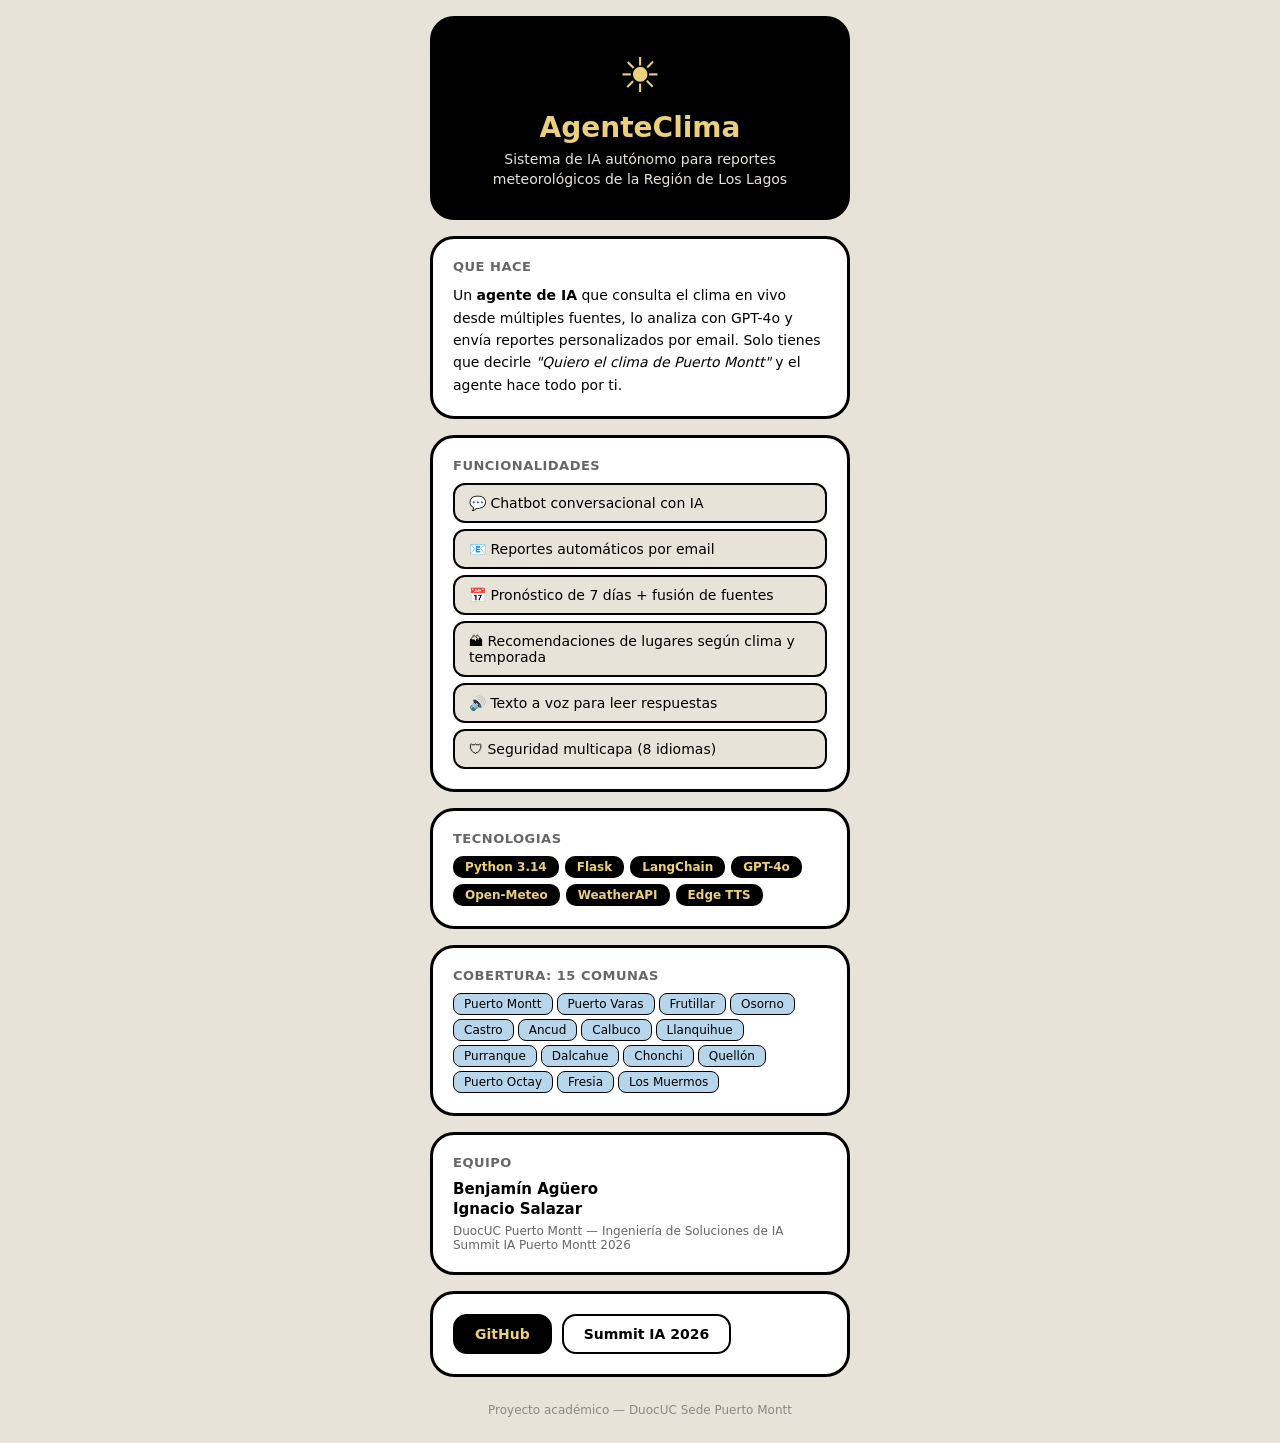
==== docs/index.html @ 6d80e23d "feat: landing mobile para QR + GitHub Pages (docs/index.html)" ====
<!DOCTYPE html>
<html lang="es">
<head>
    <meta charset="UTF-8">
    <meta name="viewport" content="width=device-width, initial-scale=1.0">
    <title>AgenteClima - IA Meteorologica</title>
    <style>
        * { margin: 0; padding: 0; box-sizing: border-box; }
        body {
            font-family: 'Segoe UI', system-ui, sans-serif;
            background: #E7E3D8;
            color: #000;
            min-height: 100vh;
            display: flex;
            justify-content: center;
            padding: 16px;
        }
        .container {
            width: 100%;
            max-width: 420px;
            display: flex;
            flex-direction: column;
            gap: 16px;
        }
        .card {
            background: #fff;
            border: 3px solid #000;
            border-radius: 24px;
            padding: 20px;
        }
        .hero {
            background: #000;
            color: #EBCF7C;
            text-align: center;
            padding: 28px 20px;
        }
        .hero h1 { font-size: 28px; font-weight: 800; }
        .hero p { font-size: 14px; color: #E7E3D8; margin-top: 6px; line-height: 1.4; }
        .hero .emoji { font-size: 48px; margin-bottom: 8px; }

        h2 {
            font-size: 13px;
            text-transform: uppercase;
            letter-spacing: 0.5px;
            color: #666;
            margin-bottom: 10px;
        }
        .feature-list { display: flex; flex-direction: column; gap: 6px; }
        .feature {
            background: #E7E3D8;
            border: 2px solid #000;
            border-radius: 12px;
            padding: 10px 14px;
            font-size: 14px;
        }
        .tech-tags { display: flex; flex-wrap: wrap; gap: 6px; }
        .tag {
            background: #000;
            color: #EBCF7C;
            padding: 4px 12px;
            border-radius: 10px;
            font-size: 12px;
            font-weight: 600;
        }
        .comuna-list { display: flex; flex-wrap: wrap; gap: 4px; }
        .comuna {
            background: #B8D6EB;
            border: 1.5px solid #000;
            border-radius: 8px;
            padding: 3px 10px;
            font-size: 12px;
        }
        .team p { font-size: 15px; margin: 2px 0; }
        .team .school { font-size: 12px; color: #666; margin-top: 6px; }
        .links { display: flex; gap: 10px; flex-wrap: wrap; }
        .btn {
            display: inline-block;
            background: #000;
            color: #EBCF7C;
            padding: 10px 20px;
            border-radius: 14px;
            text-decoration: none;
            font-weight: 600;
            font-size: 14px;
            border: 2px solid #000;
        }
        .btn-outline {
            background: transparent;
            color: #000;
        }
        .footer {
            text-align: center;
            font-size: 12px;
            color: #888;
            padding: 10px;
        }
    </style>
</head>
<body>
<div class="container">

    <div class="card hero">
        <div class="emoji">&#x2600;&#xFE0F;</div>
        <h1>AgenteClima</h1>
        <p>Sistema de IA aut&oacute;nomo para reportes meteorol&oacute;gicos de la Regi&oacute;n de Los Lagos</p>
    </div>

    <div class="card">
        <h2>Que hace</h2>
        <p style="font-size:14px; line-height:1.6;">
            Un <strong>agente de IA</strong> que consulta el clima en vivo desde m&uacute;ltiples fuentes,
            lo analiza con GPT-4o y env&iacute;a reportes personalizados por email. Solo tienes que decirle
            <em>&quot;Quiero el clima de Puerto Montt&quot;</em> y el agente hace todo por ti.
        </p>
    </div>

    <div class="card">
        <h2>Funcionalidades</h2>
        <div class="feature-list">
            <div class="feature">&#x1F4AC; Chatbot conversacional con IA</div>
            <div class="feature">&#x1F4E7; Reportes autom&aacute;ticos por email</div>
            <div class="feature">&#x1F4C5; Pron&oacute;stico de 7 d&iacute;as + fusi&oacute;n de fuentes</div>
            <div class="feature">&#x1F3D4; Recomendaciones de lugares seg&uacute;n clima y temporada</div>
            <div class="feature">&#x1F50A; Texto a voz para leer respuestas</div>
            <div class="feature">&#x1F6E1; Seguridad multicapa (8 idiomas)</div>
        </div>
    </div>

    <div class="card">
        <h2>Tecnologias</h2>
        <div class="tech-tags">
            <span class="tag">Python 3.14</span>
            <span class="tag">Flask</span>
            <span class="tag">LangChain</span>
            <span class="tag">GPT-4o</span>
            <span class="tag">Open-Meteo</span>
            <span class="tag">WeatherAPI</span>
            <span class="tag">Edge TTS</span>
        </div>
    </div>

    <div class="card">
        <h2>Cobertura: 15 comunas</h2>
        <div class="comuna-list">
            <span class="comuna">Puerto Montt</span>
            <span class="comuna">Puerto Varas</span>
            <span class="comuna">Frutillar</span>
            <span class="comuna">Osorno</span>
            <span class="comuna">Castro</span>
            <span class="comuna">Ancud</span>
            <span class="comuna">Calbuco</span>
            <span class="comuna">Llanquihue</span>
            <span class="comuna">Purranque</span>
            <span class="comuna">Dalcahue</span>
            <span class="comuna">Chonchi</span>
            <span class="comuna">Quell&oacute;n</span>
            <span class="comuna">Puerto Octay</span>
            <span class="comuna">Fresia</span>
            <span class="comuna">Los Muermos</span>
        </div>
    </div>

    <div class="card team">
        <h2>Equipo</h2>
        <p><strong>Benjam&iacute;n Ag&uuml;ero</strong></p>
        <p><strong>Ignacio Salazar</strong></p>
        <div class="school">
            DuocUC Puerto Montt &mdash; Ingenier&iacute;a de Soluciones de IA<br>
            Summit IA Puerto Montt 2026
        </div>
    </div>

    <div class="card">
        <div class="links">
            <a href="https://github.com/yountek14/Agente-Clima" class="btn" target="_blank">GitHub</a>
            <span class="btn btn-outline">Summit IA 2026</span>
        </div>
    </div>

    <div class="footer">
        Proyecto acad&eacute;mico &mdash; DuocUC Sede Puerto Montt
    </div>

</div>
</body>
</html>
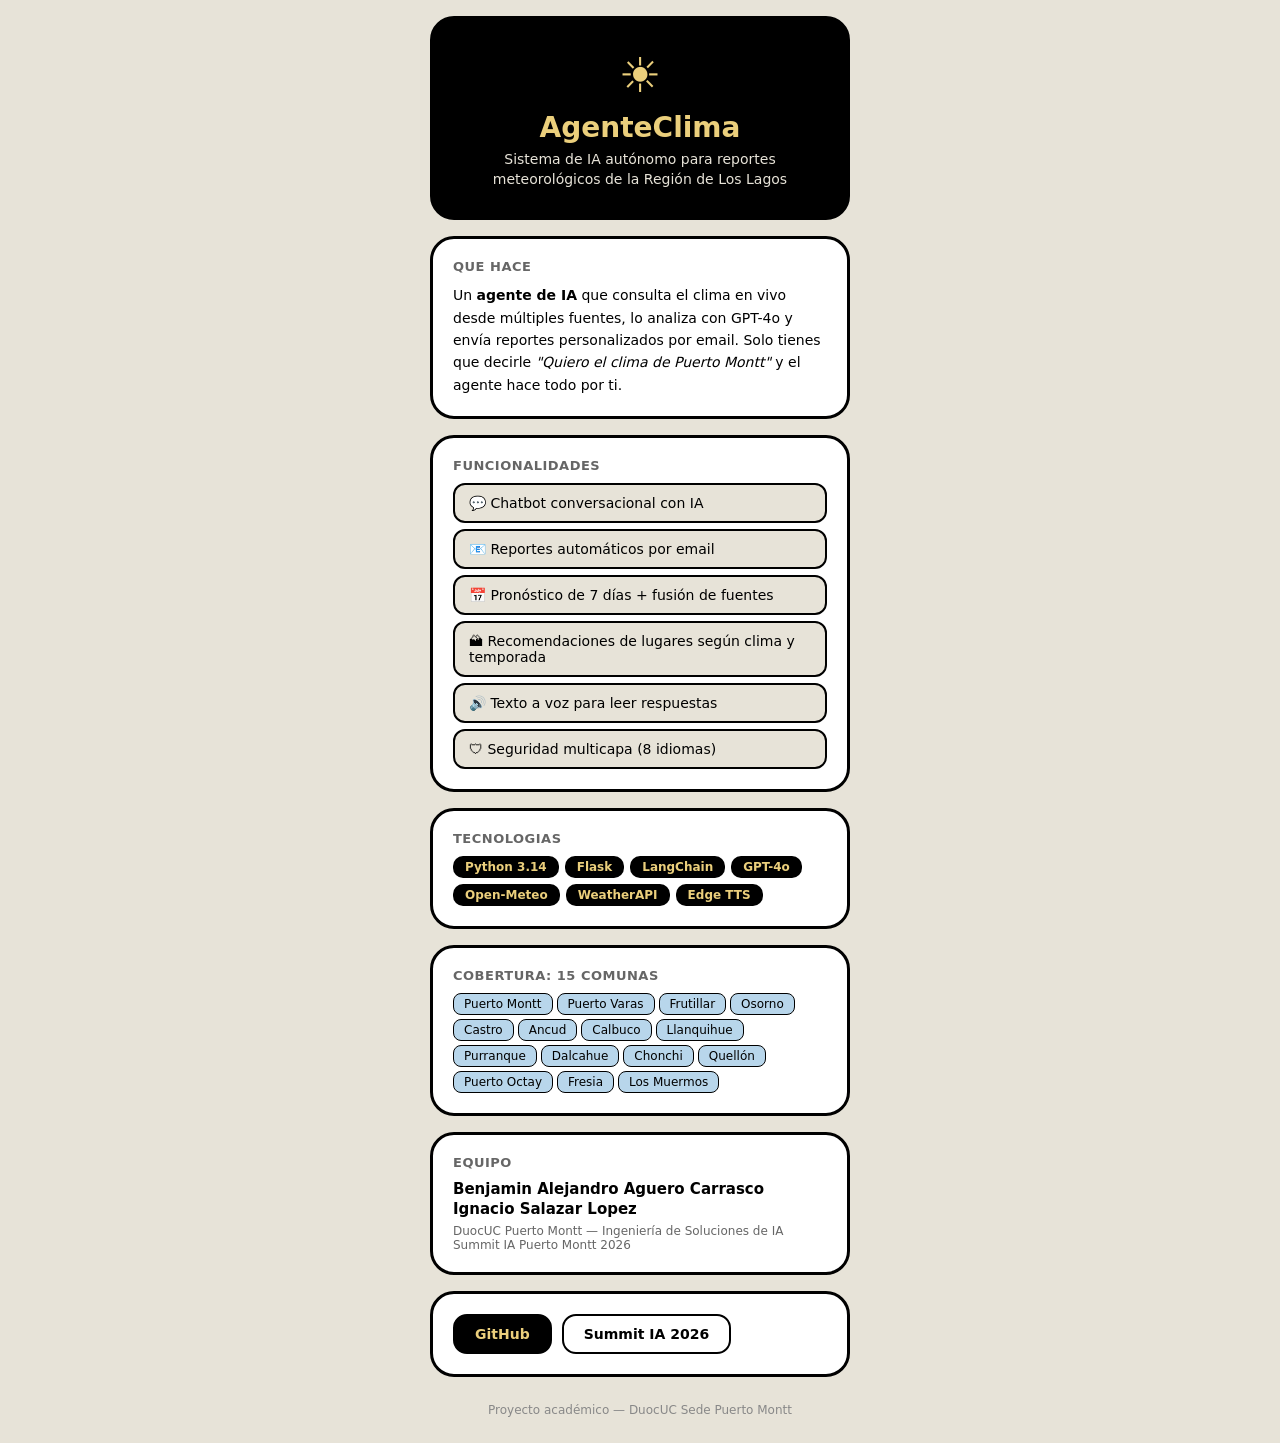
==== commit 1e43eff4: "feat: actualizar datos de contacto reales de Benjamin e Ignacio" ====
--- a/docs/index.html
+++ b/docs/index.html
@@ -162,8 +162,8 @@
 
     <div class="card team">
         <h2>Equipo</h2>
-        <p><strong>Benjam&iacute;n Ag&uuml;ero</strong></p>
-        <p><strong>Ignacio Salazar</strong></p>
+        <p><strong>Benjamin Alejandro Aguero Carrasco</strong></p>
+        <p><strong>Ignacio Salazar Lopez</strong></p>
         <div class="school">
             DuocUC Puerto Montt &mdash; Ingenier&iacute;a de Soluciones de IA<br>
             Summit IA Puerto Montt 2026
